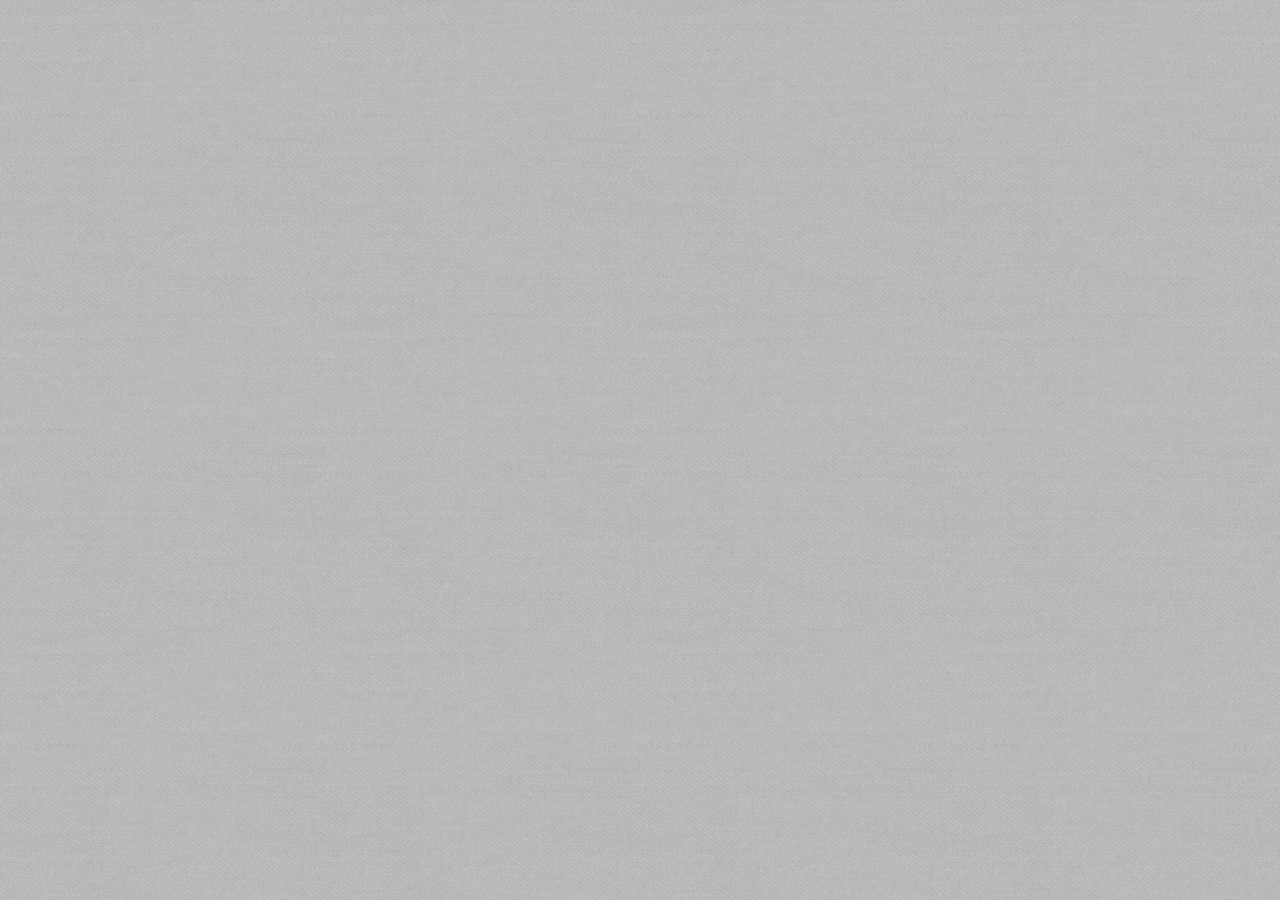
==== index.html @ 30ad128d "initial commit" ====
<!DOCTYPE html>
<html lang="en">
<head>
    <meta charset="utf-8">
    <meta http-equiv="X-UA-Compatible" content="IE=edge"/>
    <link href="style/interface.css?v=3.2" rel="stylesheet" type="text/css">
    <script>
        var ccAppPrefix = "https://rustici.contentcontroller.com";
        var ccPackageToken = "b3823437-e343-40ab-a5f7-5a25d6ecdc2b";
    </script>
    <script src="https://rustici.contentcontroller.com/launcherlink/3rd.js?v=3.2" type="text/javascript"></script>
    <script src="config.js?v=3.2" type="text/javascript"></script>
    <script src="https://rustici.contentcontroller.com/launcherlink/launcherinit.js?v=3.2" type="text/javascript"></script>
    <script src="https://rustici.contentcontroller.com/launcherlink/ssla.min.js?v=3.2" type="text/javascript"></script>
</head>

<body onload="prepareLaunch(ccAppPrefix, ccPackageToken)" onbeforeunload="ssla.finish()" class="hide-menu hide-toc">
<div class="jca-navigation-menu">
    <img id="logo" src="images/logo2.png" />
    <div class="player-exit">
        <button class="nav-button" id="exit" onClick="ssla.navigate('exit')">Exit</button>
    </div>
    <div class="sco-navigation">
        <button class="nav-button" id="closeActive" onClick="ssla.closeActiveContent()">Close Activity</button>
        <button class="nav-button" id="prev" onClick="ssla.navigate('previous')">Previous</button>
        <button class="nav-button" id="next" onClick="ssla.navigate('next')">Next</button>
    </div>
</div>
<div class="jca-toc-holder">
    <div id="title">
        <!-- Placeholder Title -->
    </div>
    <div id="toc">
    </div>
</div>

<div id="frame-here">
</div>

</body>
</html>
---- style/interface.css ----
* {
    margin: 0;
    padding: 0
}

html, body {
    height: 100%;
    width: 100%;
    overflow: hidden
}

table {
    height: 100%;
    width: 100%;
    border-collapse: collapse
}

iframe {
    height: 100%;
    width: 100%
}

body {
    background: #d3d3d3; /* For browsers that do not support gradients */
    background-image:url('../images/bodybg.png');
    font-family: 'Helvetica Neue', 'Helvetica', 'Arial', sans-serif;
}

#title {
    font-size: 15px;
    font-weight: bold;
    line-height: 20px;
}

#toc {
    padding-left:10px;
    padding-top:10px;
}

#toc .toc-title {
    font-weight: bold;
}

#toc ul {
    -webkit-margin-before: 0;
    -webkit-margin-after: 0;
    -webkit-margin-start: 0;
    -webkit-margin-end: 0;

    list-style-type: none;
    font-size: 13px;
    padding-left: 0;
    margin: 0;
}

#toc li {
    -webkit-margin-before: 0;
    -webkit-margin-after: 0;
    -webkit-margin-start: 0;
    -webkit-margin-end: 0;

    list-style-type: none;
    padding: 0 1em 0 1.5em;
    margin-top: 0.25em;
    font-size: 13px;
    line-height: 19px;
}

#toc li.unknown {
    background: url(../images/status/unknown2.png) no-repeat 0 0;
}

#toc li.failed {
    background: url(../images/status/failed2.png) no-repeat 0 0;
}

#toc li.completed {
    background: url(../images/status/completed2.png) no-repeat 0 0;
}

#toc li.incomplete {
    background: url(../images/status/incomplete2.png) no-repeat 0 0;
}

#toc li.not_attempted {
    background: url(../images/status/unknown2.png) no-repeat 0 0;
}

#toc li.passed {
    background: url(../images/status/passed2.png) no-repeat 0 0;
}

#toc li a {
    color: black;
    text-decoration: none;
}

#toc li a:hover {
    color: yellow;
}

#toc li.current a {
    text-decoration: underline;
}

#toc li.disable {
    pointer-events: none !important;
    cursor: default;
    color: gray;
}

#toc li.disable a {
    pointer-events: none !important;
    cursor: default;
    color: gray;
    text-decoration: none;
}

.current {
}

.current-reenterable {
    cursor: default;
    pointer-events: none !important;
}

.menu-helper {
    font-size: 10px;
}

.jca-navigation-menu {
	padding-top: 10px;
    height: 57px;
    overflow-y: auto;
    overflow-x: hidden;
	/* Permalink - use to edit and share this gradient: http://colorzilla.com/gradient-editor/#1c1c1c+0,7d7e7d+99 */
	background: rgb(28,28,28); /* Old browsers */
	background: -moz-linear-gradient(-45deg,  rgba(28,28,28,1) 0%, rgba(125,126,125,1) 50%); /* FF3.6-15 */
	background: -webkit-linear-gradient(-45deg,  rgba(28,28,28,1) 0%,rgba(125,126,125,1) 50%); /* Chrome10-25,Safari5.1-6 */
	background: linear-gradient(135deg,  rgba(28,28,28,1) 0%,rgba(125,126,125,1) 50%); /* W3C, IE10+, FF16+, Chrome26+, Opera12+, Safari7+ */
	filter: progid:DXImageTransform.Microsoft.gradient( startColorstr='#1c1c1c', endColorstr='#7d7e7d',GradientType=1 ); /* IE6-9 fallback on horizontal gradient */
	border-bottom: 3px solid #333;
}

.jca-toc-holder {
    position: absolute;
    top: 70px;
    left: 0;
    bottom: 0;
    width: 240px;
    vertical-align: top;
    overflow-y: auto;
}

#frame-here {
    position: absolute;
    top: 70px;
    left: 240px;
    bottom: 0;
    right: 0;
}

.sco-navigation {
    padding-top: 10px;
    text-align: center;
}

.player-exit {
    position:absolute;
    padding-top: 10px;
    right: 20px;
}

body.hide-toc .jca-toc-holder {
    width: 0;
}

body.hide-toc #frame-here {
    left: 0;
}

.nav-button {
	-moz-box-shadow:2px 2px 3px #333333;
	-webkit-box-shadow:2px 2px 3px #333333;
	box-shadow:2px 2px 3px #333333;
	background:-webkit-gradient(linear, left top, left bottom, color-stop(0.05, #f8a33d), color-stop(1, #f37d32));
	background:-moz-linear-gradient(top, #f8a33d 5%, #f37d32 100%);
	background:-webkit-linear-gradient(top, #f8a33d 5%, #f37d32 100%);
	background:-o-linear-gradient(top, #f8a33d 5%, #f37d32 100%);
	background:-ms-linear-gradient(top, #f8a33d 5%, #f37d32 100%);
	background:linear-gradient(to bottom, #f8a33d 5%, #f37d32 100%);
	filter:progid:DXImageTransform.Microsoft.gradient(startColorstr='#f8a33d', endColorstr='#f37d32',GradientType=0);
	background-color:#717876;
	-moz-border-radius:5px;
	-webkit-border-radius:5px;
	border-radius:5px;
	border:1px solid #393939;
	display:inline-block;
	cursor:pointer;
	color:#fff;
	font-size:12px;
	font-weight:bold;
	padding:5px 12px;
	text-decoration:none;
}
.nav-button:hover {
	background:-webkit-gradient(linear, left top, left bottom, color-stop(0.05, #6c7c7c), color-stop(1, #717876));
	background:-moz-linear-gradient(top, #6c7c7c 5%, #717876 100%);
	background:-webkit-linear-gradient(top, #6c7c7c 5%, #717876 100%);
	background:-o-linear-gradient(top, #6c7c7c 5%, #717876 100%);
	background:-ms-linear-gradient(top, #6c7c7c 5%, #717876 100%);
	background:linear-gradient(to bottom, #6c7c7c 5%, #717876 100%);
	filter:progid:DXImageTransform.Microsoft.gradient(startColorstr='#6c7c7c', endColorstr='#717876',GradientType=0);
	background-color:#6c7c7c;
}
.nav-button:active {
	position:relative;
	top:1px;
}
.nav-button:disabled {
    background:-webkit-gradient(linear, left top, left bottom, color-stop(0.05, #9c9c9c), color-stop(1, #919896));
    background:-moz-linear-gradient(top, #9c9c9c 5%, #919896 100%);
    background:-webkit-linear-gradient(top, #9c9c9c 5%, #919896 100%);
    background:-o-linear-gradient(top, #9c9c9c 5%, #919896 100%);
    background:-ms-linear-gradient(top, #9c9c9c 5%, #919896 100%);
    background:linear-gradient(to bottom, #9c9c9c 5%, #919896 100%);
    filter:progid:DXImageTransform.Microsoft.gradient(startColorstr='#9c9c9c', endColorstr='#919896',GradientType=0);
    background-color:#9c9c9c;
}

#logo{
		margin-top:-3px;
		margin-left:40px;
		position:absolute;
}

.hide-menu .jca-navigation-menu {
    display: none;
    height: 0;
}

.hide-menu .jca-toc-holder {
    top: 0;
}

.hide-menu #frame-here {
    top: 0;
}

.hide-toc .jca-toc-holder {
    display: none;
    top: 0;
    width: 0;
}

.hide-toc #frame-here {
    left: 0;
}

h2 {
    color: #f8a33d;
}
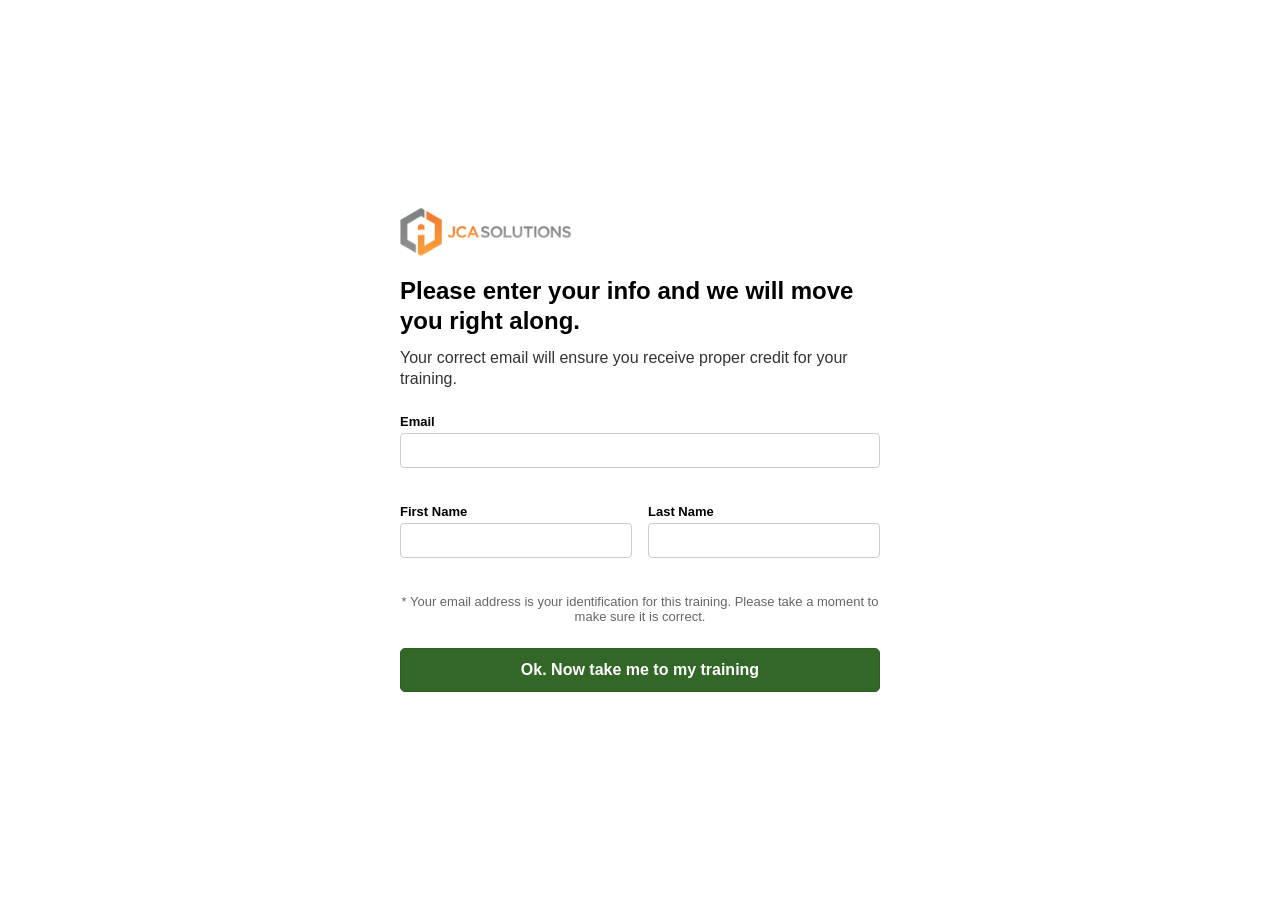
==== commit 25590823: "updated config and index" ====
--- a/index.html
+++ b/index.html
@@ -14,7 +14,7 @@
     <script src="https://rustici.contentcontroller.com/launcherlink/ssla.min.js?v=3.2" type="text/javascript"></script>
 </head>
 
-<body onload="prepareLaunch(ccAppPrefix, ccPackageToken)" onbeforeunload="ssla.finish()" class="hide-menu hide-toc">
+<body onload="ccShowInviteForm(ccAppPrefix, ccPackageToken)" onbeforeunload="ssla.finish()" class="hide-menu hide-toc">
 <div class="jca-navigation-menu">
     <img id="logo" src="images/logo2.png" />
     <div class="player-exit">
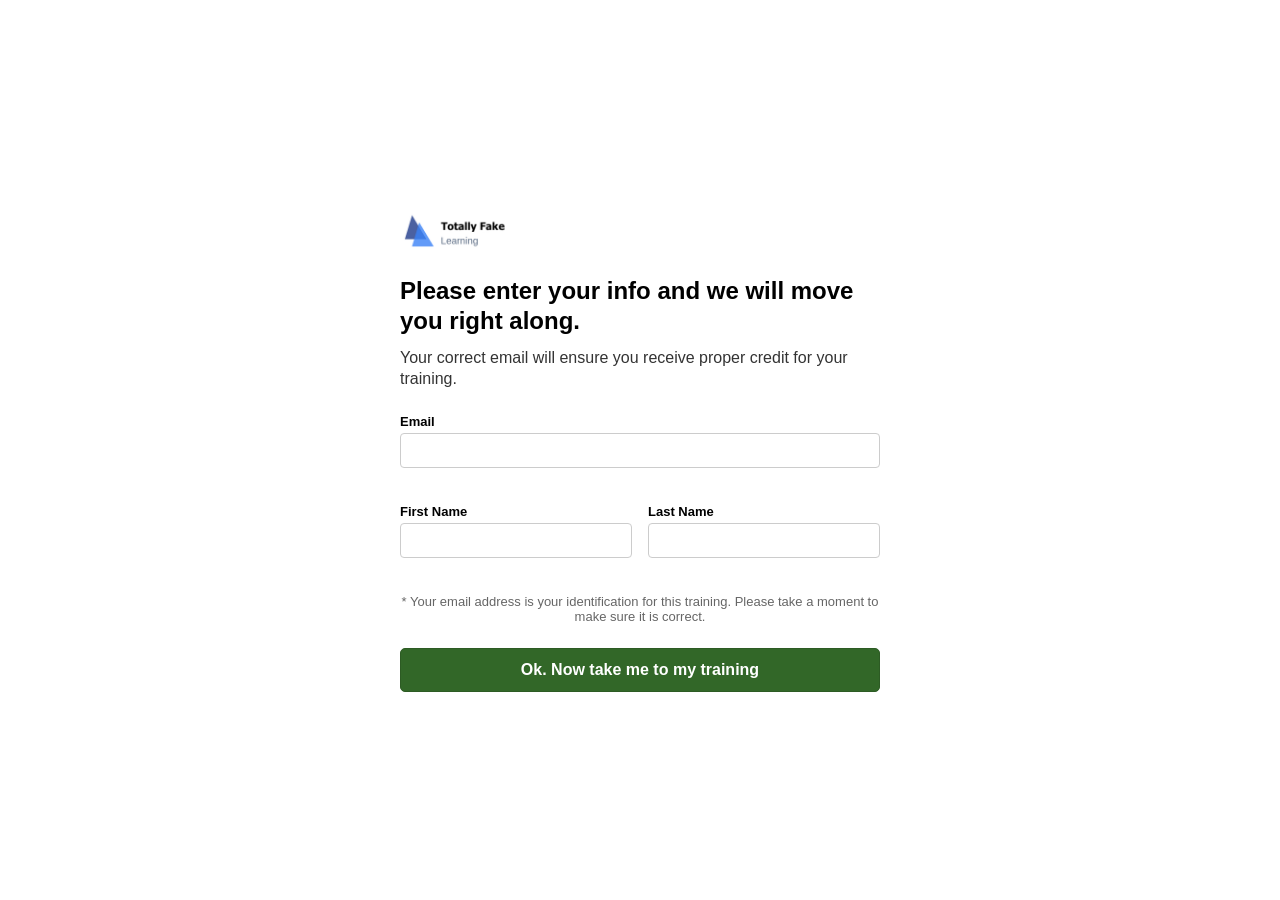
==== commit 109fdb45: "attempting fix" ====
--- a/index.html
+++ b/index.html
@@ -8,15 +8,12 @@
         var ccAppPrefix = "https://rustici.contentcontroller.com";
         var ccPackageToken = "b3823437-e343-40ab-a5f7-5a25d6ecdc2b";
     </script>
-    <script src="https://rustici.contentcontroller.com/launcherlink/3rd.js?v=3.2" type="text/javascript"></script>
     <script src="config.js?v=3.2" type="text/javascript"></script>
-    <script src="https://rustici.contentcontroller.com/launcherlink/launcherinit.js?v=3.2" type="text/javascript"></script>
-    <script src="https://rustici.contentcontroller.com/launcherlink/ssla.min.js?v=3.2" type="text/javascript"></script>
 </head>
 
 <body onload="ccShowInviteForm(ccAppPrefix, ccPackageToken)" onbeforeunload="ssla.finish()" class="hide-menu hide-toc">
 <div class="jca-navigation-menu">
-    <img id="logo" src="images/logo2.png" />
+    <img id="logo" src="images/fake-learning-logo.png" />
     <div class="player-exit">
         <button class="nav-button" id="exit" onClick="ssla.navigate('exit')">Exit</button>
     </div>
